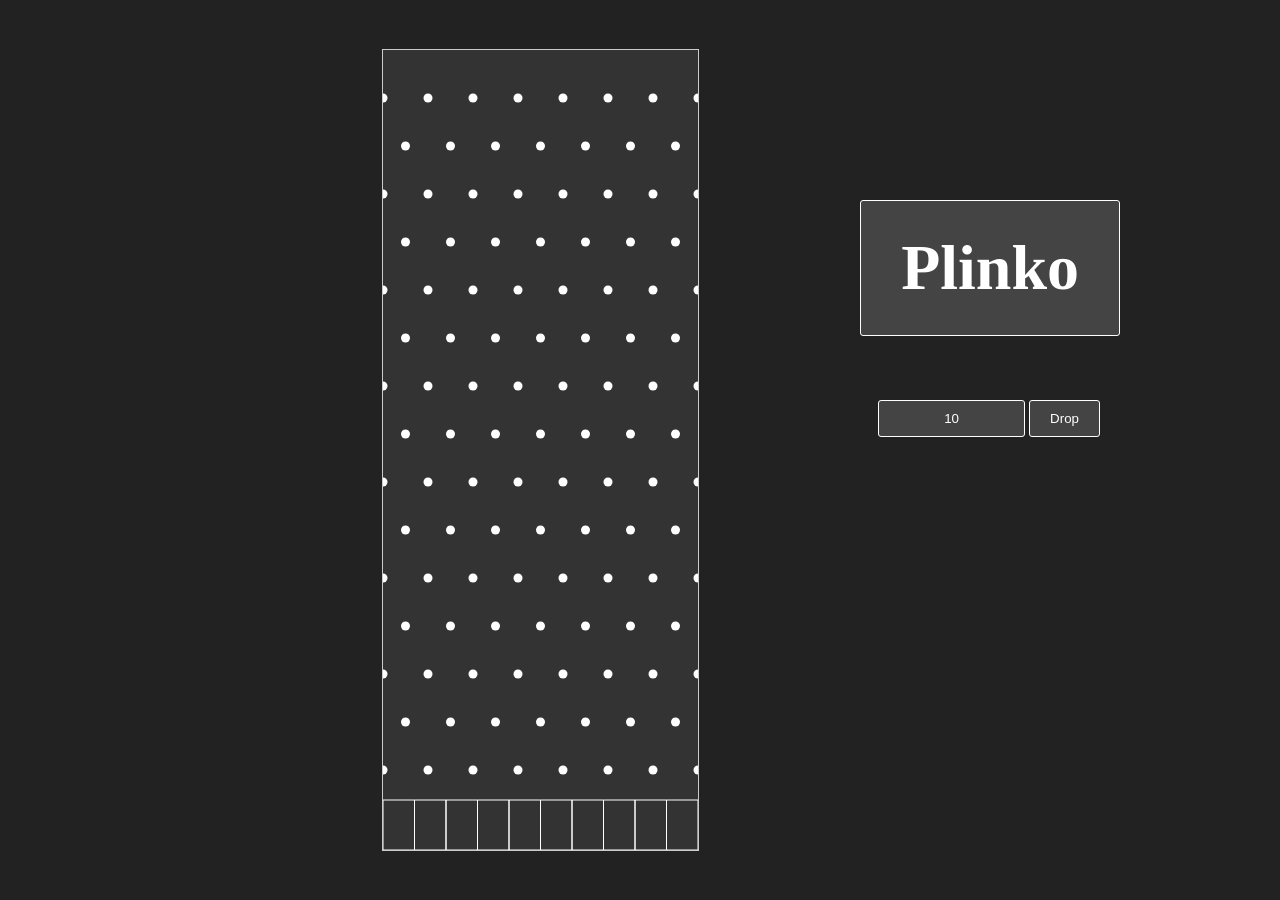
==== index.html @ 1592bc3c "index.html" ====
<!DOCTYPE html>
<html lang="en">

<head>
    <meta charset="UTF-8">
    <meta name="viewport" content="width=device-width, initial-scale=1.0">
    <title>Plinko Game</title>
	<link rel="stylesheet" href="styles.css"
</head>
<body>
    <h1 class="title">Plinko</h1>
    <div class="controls-container">
        <input type="number" id="numBalls" value="10" min="1" max="100">
        <button onclick="dropBalls()">Drop</button>
    </div>
    <canvas id="plinkoCanvas" width="315" height="800"></canvas>
    <script src="plinko2.js"></script>
</body>

</html>
---- styles.css ----
body {
            display: flex;
            flex-direction: column;
            justify-content: center;
            align-items: center;
            height: 100vh;
            margin: 0;
            background-color: #222;
        }

        canvas {
            background-color: #333;
            border: 1px solid #ccc;
            margin-right: 200px; /* Margin to move canvas 100px from the right */
        }

        .title {
            position: absolute;
            top: 200px; /* Adjusted for higher positioning */
            right: 160px; /* Adjusted for right positioning */
            color: #fff;
            font-size: 64px; /* Increased font size */
            margin: 0;
            padding: 30px 40px;
            background-color: #444;
            border-radius: 3px;
            border: 1px solid #fff;
        }

        .controls-container {
            position: absolute;
            top: 0;
            right: 0;
            margin-top: 400px; /* Adjust as needed for vertical positioning */
            margin-right: 180px; /* Adjust as needed for horizontal positioning */
            text-align: center;
        }

        .controls-container input[type="number"] {
            width: 125px;
            padding: 10px;
            border: 1px solid #fff;
            border-radius: 3px;
            background-color: #444;
            color: #fff;
            text-align: center;
            -moz-appearance: textfield; /* Firefox */
        }

        /* Chrome, Safari, Edge, Opera */
        .controls-container input[type="number"]::-webkit-outer-spin-button,
        .controls-container input[type="number"]::-webkit-inner-spin-button {
            -webkit-appearance: none;
            margin: 0;
        }

        /* Firefox */
        .controls-container input[type="number"] {
            -moz-appearance: textfield;
        }

        .controls-container button {
            padding: 10px 20px;
            border: 1px solid #fff;
            border-radius: 3px;
            background-color: #444;
            color: #fff;
            cursor: pointer;
        }

        .controls-container button:hover {
            background-color: #555;
        }
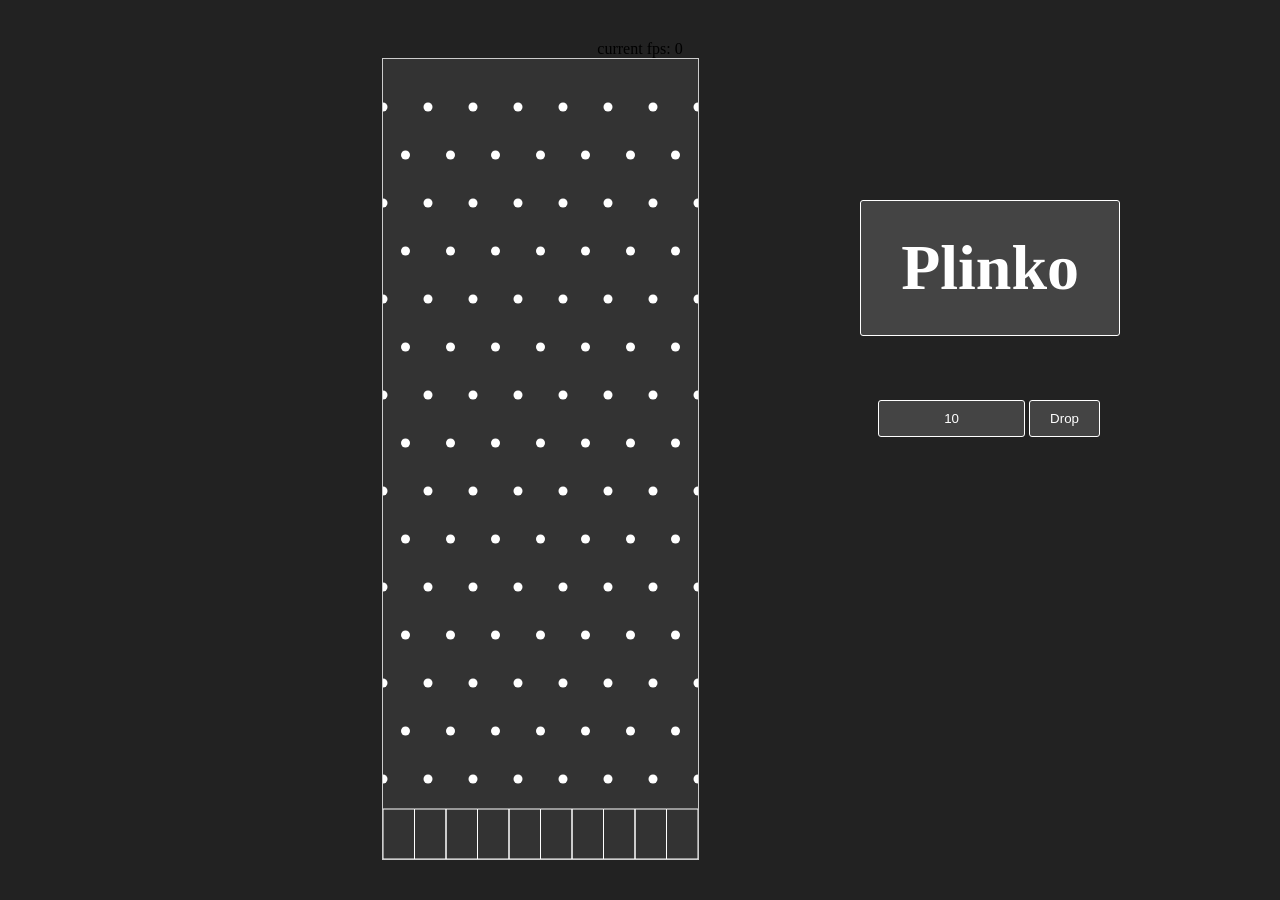
==== commit b689a2bb: "VRR HTML" ====
--- a/index.html
+++ b/index.html
@@ -5,7 +5,7 @@
     <meta charset="UTF-8">
     <meta name="viewport" content="width=device-width, initial-scale=1.0">
     <title>Plinko Game</title>
-	<link rel="stylesheet" href="styles.css"
+	<link rel="stylesheet" href="styles.css"></link>
 </head>
 <body>
     <h1 class="title">Plinko</h1>
@@ -13,6 +13,7 @@
         <input type="number" id="numBalls" value="10" min="1" max="100">
         <button onclick="dropBalls()">Drop</button>
     </div>
+    <div id="fps">current fps: <span id="fpsValue">0</span></div>
     <canvas id="plinkoCanvas" width="315" height="800"></canvas>
     <script src="plinko2.js"></script>
 </body>
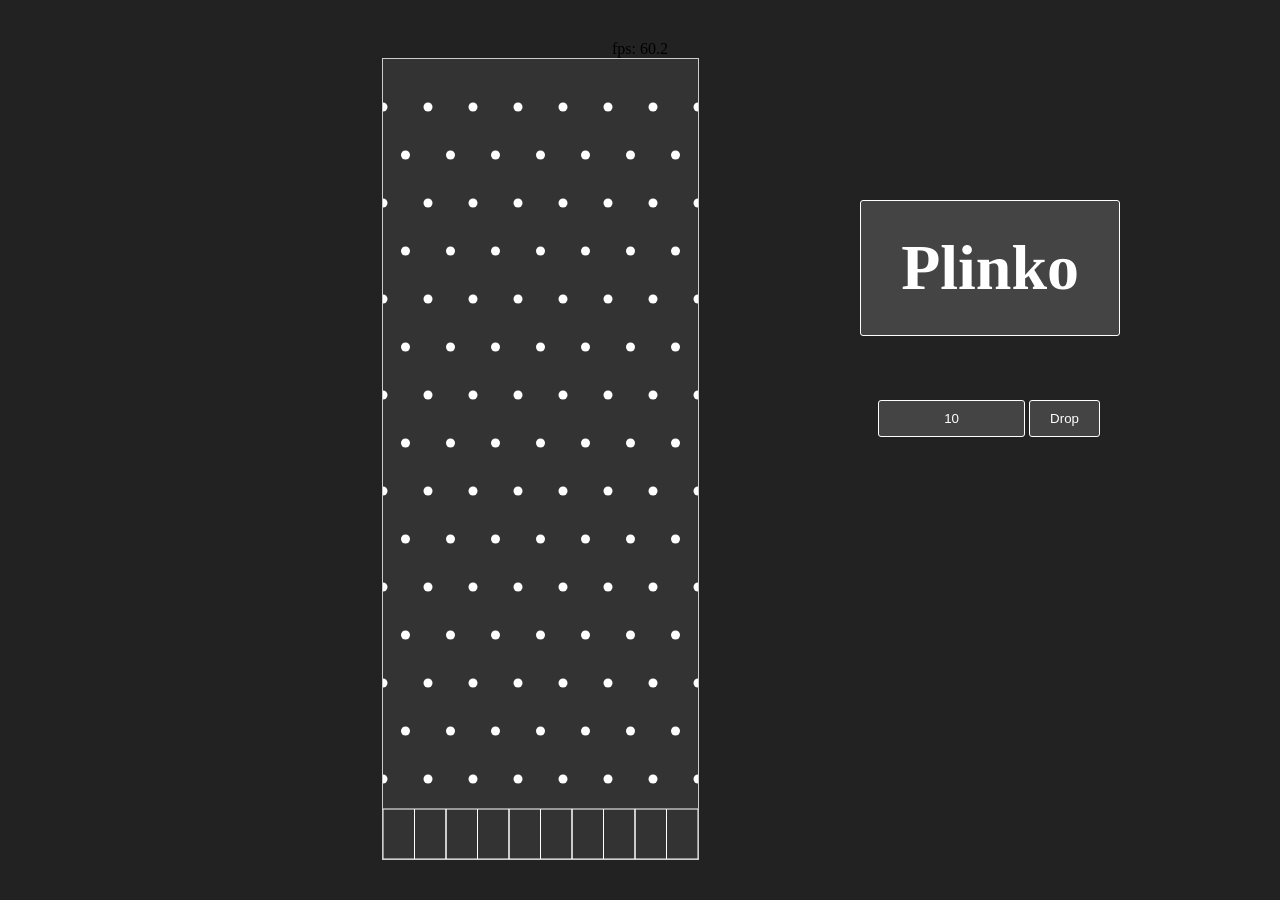
==== commit aa119607: "Update index.html" ====
--- a/index.html
+++ b/index.html
@@ -13,7 +13,7 @@
         <input type="number" id="numBalls" value="10" min="1" max="100">
         <button onclick="dropBalls()">Drop</button>
     </div>
-    <div id="fps">current fps: <span id="fpsValue">0</span></div>
+    <div id="fps"> fps: <span id="fpsValue">0</span></div>
     <canvas id="plinkoCanvas" width="315" height="800"></canvas>
     <script src="plinko2.js"></script>
 </body>
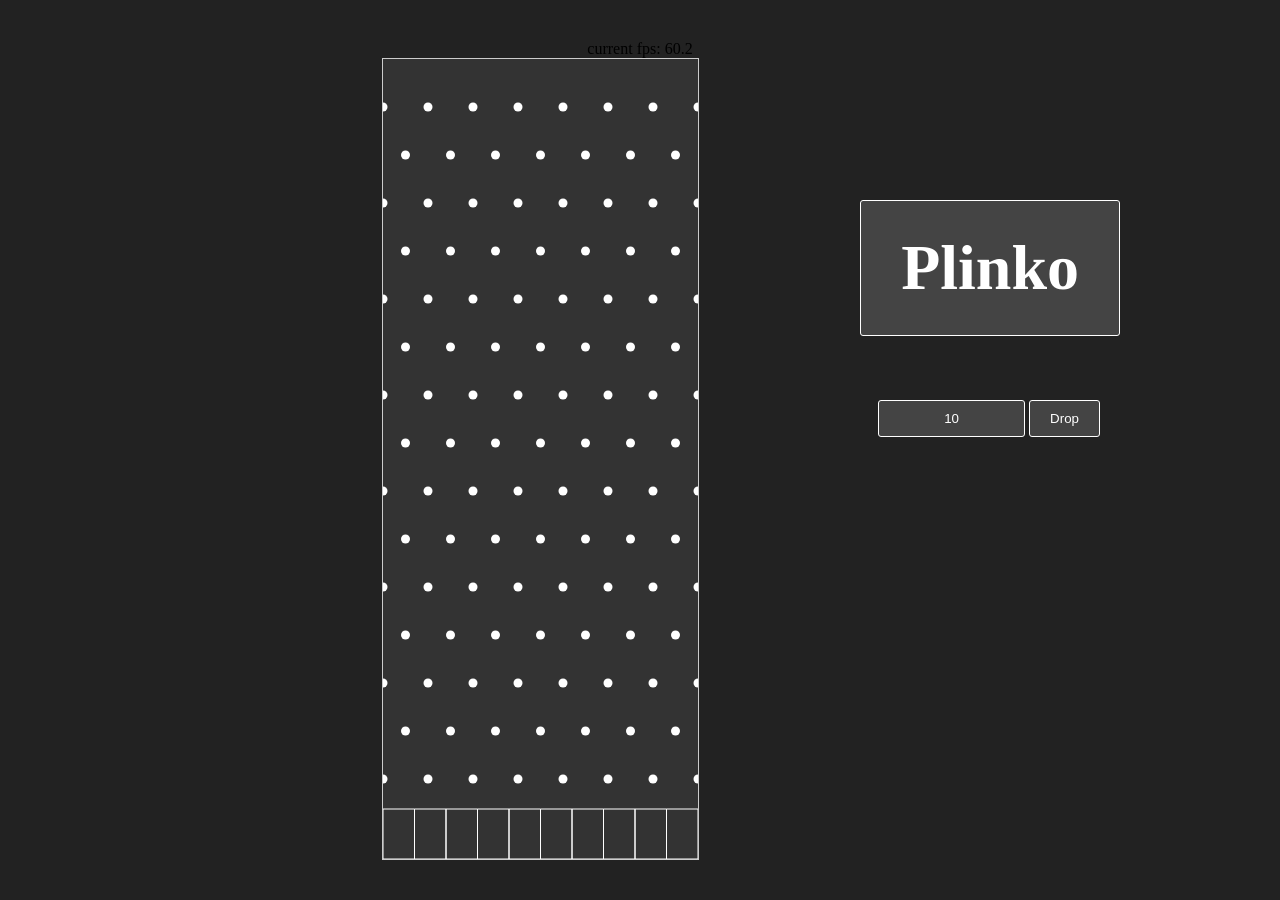
==== commit 1186b8a7: "Update index.html" ====
--- a/index.html
+++ b/index.html
@@ -13,7 +13,7 @@
         <input type="number" id="numBalls" value="10" min="1" max="100">
         <button onclick="dropBalls()">Drop</button>
     </div>
-    <div id="fps"> fps: <span id="fpsValue">0</span></div>
+    <div id="fps">current fps: <span id="fpsValue">0</span></div>
     <canvas id="plinkoCanvas" width="315" height="800"></canvas>
     <script src="plinko2.js"></script>
 </body>
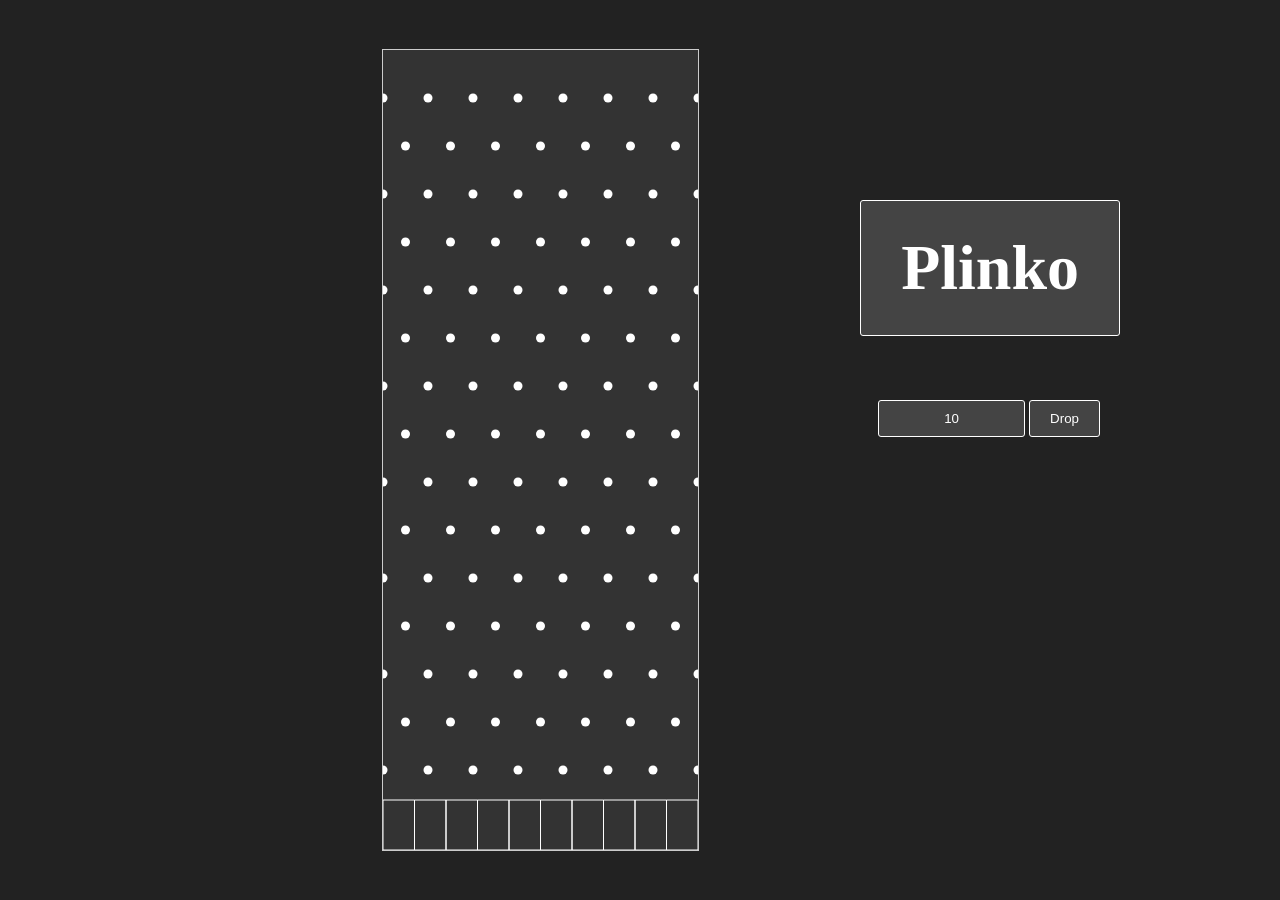
==== commit 5f18aabe: "Update index.html" ====
--- a/index.html
+++ b/index.html
@@ -5,7 +5,7 @@
     <meta charset="UTF-8">
     <meta name="viewport" content="width=device-width, initial-scale=1.0">
     <title>Plinko Game</title>
-	<link rel="stylesheet" href="styles.css"></link>
+	<link rel="stylesheet" href="styles.css"
 </head>
 <body>
     <h1 class="title">Plinko</h1>
@@ -13,7 +13,6 @@
         <input type="number" id="numBalls" value="10" min="1" max="100">
         <button onclick="dropBalls()">Drop</button>
     </div>
-    <div id="fps">current fps: <span id="fpsValue">0</span></div>
     <canvas id="plinkoCanvas" width="315" height="800"></canvas>
     <script src="plinko2.js"></script>
 </body>
